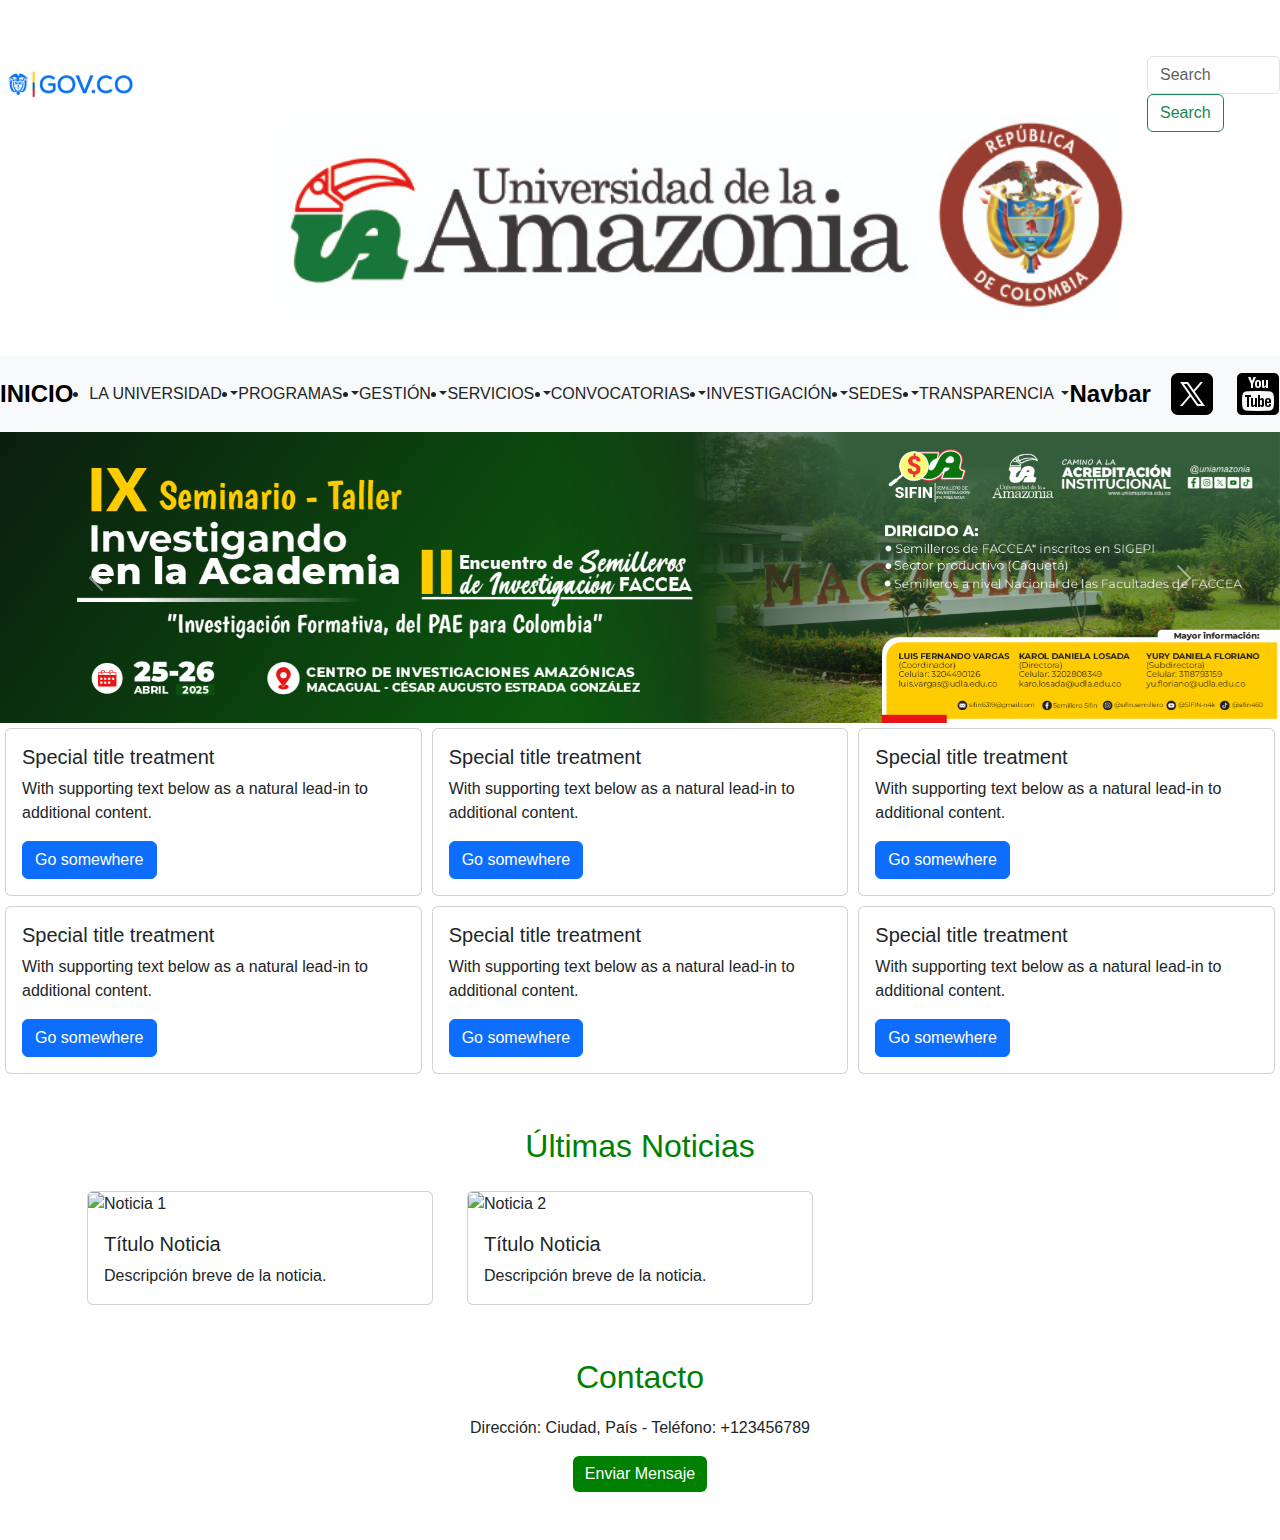
==== html/index.html @ 911b26de "Proyecto Udla" ====
<!DOCTYPE html>
<html lang="es">
<head>
    <meta charset="UTF-8">
    <meta name="viewport" content="width=device-width, initial-scale=1.0">
    <title>Universidad de la Amazonia</title>
    <link href="https://cdn.jsdelivr.net/npm/bootstrap@5.3.0/dist/css/bootstrap.min.css" rel="stylesheet">
    <link rel="stylesheet" href="../Css/Style.css">
</head>
<body>

    <!-- Banner Principal -->
    <header id="inicio" class="carousel slide" data-bs-ride="carousel">
        <div class="header-superior">
            <div>
                <img src="../img/logo.png" alt="">
            </div>        
            <div>
                        <form class="form-inline my-2 my-lg-0">
                          <input class="form-control mr-sm-2" type="search" placeholder="Search" aria-label="Search">
                          <button class="btn btn-outline-success my-2 my-sm-0" type="submit">Search</button>
                        </form>
                      </div>
                    </div>
              </nav>
        </div>


        <div class="header-inferior">
        <nav class="navbar navbar-expand-lg navbar-light bg-light">
            <a class="navbar-brand" href="#">INICIO</a>
            <button class="navbar-toggler" type="button" data-bs-toggle="collapse" data-bs-target="#navbarSupportedContent" aria-controls="navbarSupportedContent" aria-expanded="false" aria-label="Toggle navigation">
              <span class="navbar-toggler-icon"></span>
            </button>
        
                <li class="nav-item dropdown">
                  <a class="nav-link dropdown-toggle" href="#" id="navbarDropdown" role="button" data-bs-toggle="dropdown" aria-haspopup="true" aria-expanded="false">
                    LA UNIVERSIDAD
                  </a>
                  <ul class="dropdown-menu" aria-labelledby="navbarDropdown">
                    <li><a class="dropdown-item" href="#">Action</a></li>
                    <li><a class="dropdown-item" href="#">Another action</a></li>
                    <li><hr class="dropdown-divider"></li>
                    <li><a class="dropdown-item" href="#">Something else here</a></li>
                  </ul>
                </li>

                <li class="nav-item dropdown">
                    <a class="nav-link dropdown-toggle" href="#" id="navbarDropdown" role="button" data-bs-toggle="dropdown" aria-haspopup="true" aria-expanded="false">
                      PROGRAMAS
                    </a>
                    <ul class="dropdown-menu" aria-labelledby="navbarDropdown">
                      <li><a class="dropdown-item" href="#">Action</a></li>
                      <li><a class="dropdown-item" href="#">Another action</a></li>
                      <li><hr class="dropdown-divider"></li>
                      <li><a class="dropdown-item" href="#">Something else here</a></li>
                    </ul>
                  </li>

                  <li class="nav-item dropdown">
                    <a class="nav-link dropdown-toggle" href="#" id="navbarDropdown" role="button" data-bs-toggle="dropdown" aria-haspopup="true" aria-expanded="false">
                      GESTIÓN
                    </a>
                    <ul class="dropdown-menu" aria-labelledby="navbarDropdown">
                      <li><a class="dropdown-item" href="#">Action</a></li>
                      <li><a class="dropdown-item" href="#">Another action</a></li>
                      <li><hr class="dropdown-divider"></li>
                      <li><a class="dropdown-item" href="#">Something else here</a></li>
                    </ul>
                  </li><li class="nav-item dropdown">
                    <a class="nav-link dropdown-toggle" href="#" id="navbarDropdown" role="button" data-bs-toggle="dropdown" aria-haspopup="true" aria-expanded="false">
                      SERVICIOS
                    </a>
                    <ul class="dropdown-menu" aria-labelledby="navbarDropdown">
                      <li><a class="dropdown-item" href="#">Action</a></li>
                      <li><a class="dropdown-item" href="#">Another action</a></li>
                      <li><hr class="dropdown-divider"></li>
                      <li><a class="dropdown-item" href="#">Something else here</a></li>
                    </ul>
                  </li><li class="nav-item dropdown">
                    <a class="nav-link dropdown-toggle" href="#" id="navbarDropdown" role="button" data-bs-toggle="dropdown" aria-haspopup="true" aria-expanded="false">
                      CONVOCATORIAS
                    </a>
                    <ul class="dropdown-menu" aria-labelledby="navbarDropdown">
                      <li><a class="dropdown-item" href="#">Action</a></li>
                      <li><a class="dropdown-item" href="#">Another action</a></li>
                      <li><hr class="dropdown-divider"></li>
                      <li><a class="dropdown-item" href="#">Something else here</a></li>
                    </ul>
                  </li><li class="nav-item dropdown">
                    <a class="nav-link dropdown-toggle" href="#" id="navbarDropdown" role="button" data-bs-toggle="dropdown" aria-haspopup="true" aria-expanded="false">
                      INVESTIGACIÓN
                    </a>
                    <ul class="dropdown-menu" aria-labelledby="navbarDropdown">
                      <li><a class="dropdown-item" href="#">Action</a></li>
                      <li><a class="dropdown-item" href="#">Another action</a></li>
                      <li><hr class="dropdown-divider"></li>
                      <li><a class="dropdown-item" href="#">Something else here</a></li>
                    </ul>
                  </li>

                  <li class="nav-item dropdown">
                    <a class="nav-link dropdown-toggle" href="#" id="navbarDropdown" role="button" data-bs-toggle="dropdown" aria-haspopup="true" aria-expanded="false">
                      SEDES
                    </a>
                    <ul class="dropdown-menu" aria-labelledby="navbarDropdown">
                      <li><a class="dropdown-item" href="#">Action</a></li>
                      <li><a class="dropdown-item" href="#">Another action</a></li>
                      <li><hr class="dropdown-divider"></li>
                      <li><a class="dropdown-item" href="#">Something else here</a></li>
                    </ul>
                  </li>

                  <li class="nav-item dropdown">
                    <a class="nav-link dropdown-toggle" href="#" id="navbarDropdown" role="button" data-bs-toggle="dropdown" aria-haspopup="true" aria-expanded="false">
                      TRANSPARENCIA
                    </a>
                    <ul class="dropdown-menu" aria-labelledby="navbarDropdown">
                      <li><a class="dropdown-item" href="#">Action</a></li>
                      <li><a class="dropdown-item" href="#">Another action</a></li>
                      <li><hr class="dropdown-divider"></li>
                      <li><a class="dropdown-item" href="#">Something else here</a></li>
                    </ul>
                  </li>
            
                  <a class="navbar-brand" href="#">Navbar</a>
                  <button class="navbar-toggler" type="button" data-bs-toggle="collapse" data-bs-target="#navbarSupportedContent" aria-controls="navbarSupportedContent" aria-expanded="false" aria-label="Toggle navigation">
                    <span class="navbar-toggler-icon"></span>
                  </button>
                  <a class="navbar-brand" href="#"><img src="../img/icons8-x-50.png" alt=""></a>
                  <button class="navbar-toggler" type="button" data-bs-toggle="collapse" data-bs-target="#navbarSupportedContent" aria-controls="navbarSupportedContent" aria-expanded="false" aria-label="Toggle navigation">
                    <span class="navbar-toggler-icon"></span>
                  </button>
                  <a class="navbar-brand" href="#"><img src="../img/icons8-youtube-50.png" alt=""></a>
                  <button class="navbar-toggler" type="button" data-bs-toggle="collapse" data-bs-target="#navbarSupportedContent" aria-controls="navbarSupportedContent" aria-expanded="false" aria-label="Toggle navigation">
                    <span class="navbar-toggler-icon"></span>
                  </button>
                  <a class="navbar-brand" href="#"><img src="../img/icons8-facebook-50.png" alt=""></a>
                  <button class="navbar-toggler" type="button" data-bs-toggle="collapse" data-bs-target="#navbarSupportedContent" aria-controls="navbarSupportedContent" aria-expanded="false" aria-label="Toggle navigation">
                    <span class="navbar-toggler-icon"></span>
                  </button>
                </div>
        </nav>
    </header>


    <main class="container-main">
        <div id="carouselExampleControls" class="carousel slide" data-bs-ride="carousel">
            <div class="carousel-inner">
                <div class="carousel-item active">
                    <img class="d-block w-100" src="../img/1.png" alt="First slide">
                </div>
                <div class="carousel-item">
                    <img class="d-block w-100" src="../img/2.jpg" alt="Second slide">
                </div>
                <div class="carousel-item">
                    <img class="d-block w-100" src="../img/3.png" alt="Third slide">
                </div>
            </div>
            <button class="carousel-control-prev" type="button" data-bs-target="#carouselExampleControls" data-bs-slide="prev">
                <span class="carousel-control-prev-icon" aria-hidden="true"></span>
                <span class="visually-hidden">Previous</span>
            </button>
            <button class="carousel-control-next" type="button" data-bs-target="#carouselExampleControls" data-bs-slide="next">
                <span class="carousel-control-next-icon" aria-hidden="true"></span>
                <span class="visually-hidden">Next</span>
            </button>
        </div>

        <DIV class="tarjetas">
            <div class="card" style="width: 18rem;">
                <div class="card-body">
                  <h5 class="card-title">Special title treatment</h5>
                  <p class="card-text">With supporting text below as a natural lead-in to additional content.</p>
                  <a href="#" class="btn btn-primary">Go somewhere</a>
                </div>
              </div>
              <div class="card" style="width: 18rem;">
                <div class="card-body">
                  <h5 class="card-title">Special title treatment</h5>
                  <p class="card-text">With supporting text below as a natural lead-in to additional content.</p>
                  <a href="#" class="btn btn-primary">Go somewhere</a>
                </div>
              </div>
              <div class="card" style="width: 18rem;">
                <div class="card-body">
                  <h5 class="card-title">Special title treatment</h5>
                  <p class="card-text">With supporting text below as a natural lead-in to additional content.</p>
                  <a href="#" class="btn btn-primary">Go somewhere</a>
                </div>
              </div>
              <div class="card" style="width: 18rem;">
                <div class="card-body">
                  <h5 class="card-title">Special title treatment</h5>
                  <p class="card-text">With supporting text below as a natural lead-in to additional content.</p>
                  <a href="#" class="btn btn-primary">Go somewhere</a>
                </div>
              </div>
              <div class="card" style="width: 18rem;">
                <div class="card-body">
                  <h5 class="card-title">Special title treatment</h5>
                  <p class="card-text">With supporting text below as a natural lead-in to additional content.</p>
                  <a href="#" class="btn btn-primary">Go somewhere</a>
                </div>
              </div>
              <div class="card" style="width: 18rem;">
                <div class="card-body">
                  <h5 class="card-title">Special title treatment</h5>
                  <p class="card-text">With supporting text below as a natural lead-in to additional content.</p>
                  <a href="#" class="btn btn-primary">Go somewhere</a>
                </div>
              </div>
        </DIV>
        
    </main>
    <!-- Sección de Noticias -->
    <section id="noticias" class="container my-5">
        <h2 class="text-center">Últimas Noticias</h2>
        <div class="row">
            <div class="col-md-4">
                <div class="card">
                    <img src="noticia1.jpg" class="card-img-top" alt="Noticia 1">
                    <div class="card-body">
                        <h5 class="card-title">Título Noticia</h5>
                        <p class="card-text">Descripción breve de la noticia.</p>
                    </div>
                </div>
            </div>
            <div class="col-md-4">
                <div class="card">
                    <img src="noticia2.jpg" class="card-img-top" alt="Noticia 2">
                    <div class="card-body">
                        <h5 class="card-title">Título Noticia</h5>
                        <p class="card-text">Descripción breve de la noticia.</p>
                    </div>
                </div>
            </div>
        </div>
    </section>

    <!-- Sección de Contacto -->
    <section id="contacto" class="container my-5">
        <h2 class="text-center">Contacto</h2>
        <p class="text-center">Dirección: Ciudad, País - Teléfono: +123456789</p>
        <div class="text-center">
            <button class="btn btn-success">Enviar Mensaje</button>
        </div>
    </section>

    <script src="https://cdn.jsdelivr.net/npm/bootstrap@5.3.0/dist/js/bootstrap.bundle.min.js"></script>
</body>
</html>
---- Css/Style.css ----
body {
    font-family: Arial, sans-serif;
    margin-top: 56px;
}

.header-superior{
    display: flex;
}

#navbarDropdown{
    text-decoration: none;
}

ul{
    text-decoration: none;
}

.header-inferior{
    background-color: green;
}

.navbar-brand {
    font-size: 1.5rem;
    font-weight: bold;
}

h2 {
    margin-bottom: 20px;
    color: green;
}

.card {
    transition: transform 0.3s;
}

.card:hover {
    transform: scale(1.05);
}

.btn-success {
    background-color:green;
    border: none;
}

.btn-success:hover {
    background-color:blanchedalmond;
}



.tarjetas {
    display: flex;
    flex-wrap: wrap; /* Permite que los elementos se envuelvan en varias filas */
    justify-content: space-between; /* Opcional, para distribuir mejor los elementos */
}

.card {
    flex: 1 1 calc(33.33% - 10px); /* Cada elemento ocupa un tercio del ancho con margen */
    margin: 5px; /* Ajusta para evitar desbordamientos */
}
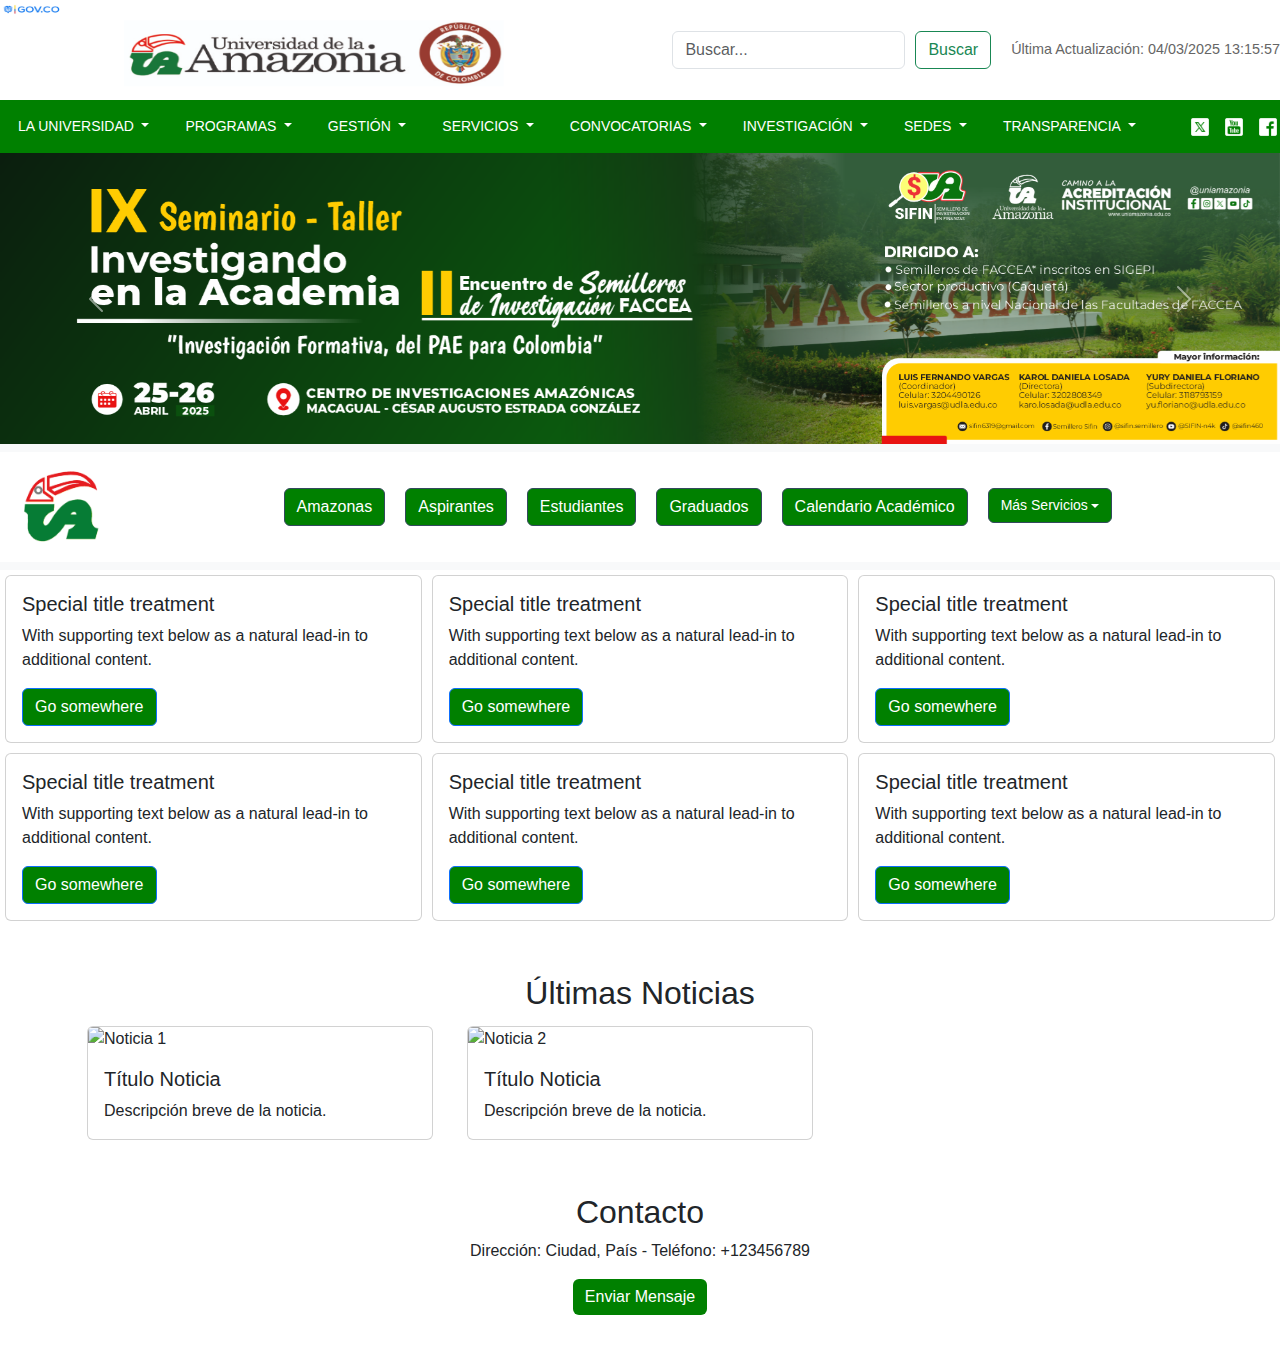
==== commit d76a5122: "proyecto udla" ====
--- a/html/index.html
+++ b/html/index.html
@@ -9,163 +9,198 @@
 </head>
 <body>
 
-    <!-- Banner Principal -->
-    <header id="inicio" class="carousel slide" data-bs-ride="carousel">
-        <div class="header-superior">
-            <div>
-                <img src="../img/logo.png" alt="">
-            </div>        
-            <div>
-                        <form class="form-inline my-2 my-lg-0">
-                          <input class="form-control mr-sm-2" type="search" placeholder="Search" aria-label="Search">
-                          <button class="btn btn-outline-success my-2 my-sm-0" type="submit">Search</button>
-                        </form>
-                      </div>
-                    </div>
-              </nav>
-        </div>
-
-
-        <div class="header-inferior">
-        <nav class="navbar navbar-expand-lg navbar-light bg-light">
-            <a class="navbar-brand" href="#">INICIO</a>
+  <header id="inicio">
+    <div class="header-superior">
+        <div class="logo">
+            <img src="../img/logo.png" alt="Logo Universidad de la Amazonia">
+        </div>
+        <div class="search-bar">
+            <form class="form-inline">
+                <input class="form-control" type="search" placeholder="Buscar..." aria-label="Search">
+                <button class="btn btn-outline-success" type="submit">Buscar</button>
+            </form>
+            <div class="last-update">
+                Última Actualización: 04/03/2025 13:15:57
+            </div>
+        </div>
+    </div>
+
+    <div class="header-inferior">
+      <nav class="navbar navbar-expand-lg navbar-light">
             <button class="navbar-toggler" type="button" data-bs-toggle="collapse" data-bs-target="#navbarSupportedContent" aria-controls="navbarSupportedContent" aria-expanded="false" aria-label="Toggle navigation">
-              <span class="navbar-toggler-icon"></span>
+                <span class="navbar-toggler-icon"></span>
             </button>
+            <div class="collapse navbar-collapse" id="navbarSupportedContent">
+                <ul class="navbar-nav me-auto mb-2 mb-lg-0">
+                    <li class="nav-item dropdown">
+                        <a class="nav-link dropdown-toggle" href="#" id="navbarDropdownUniversidad" role="button" data-bs-toggle="dropdown" aria-expanded="false">
+                            LA UNIVERSIDAD
+                        </a>
+                        <ul class="dropdown-menu" aria-labelledby="navbarDropdownUniversidad">
+                            <li><a class="dropdown-item" href="#">Action</a></li>
+                            <li><a class="dropdown-item" href="#">Another action</a></li>
+                            <li><hr class="dropdown-divider"></li>
+                            <li><a class="dropdown-item" href="#">Something else here</a></li>
+                        </ul>
+                    </li>
+                    <li class="nav-item dropdown">
+                        <a class="nav-link dropdown-toggle" href="#" id="navbarDropdownProgramas" role="button" data-bs-toggle="dropdown" aria-expanded="false">
+                            PROGRAMAS
+                        </a>
+                        <ul class="dropdown-menu" aria-labelledby="navbarDropdownProgramas">
+                            <li><a class="dropdown-item" href="#">Action</a></li>
+                            <li><a class="dropdown-item" href="#">Another action</a></li>
+                            <li><hr class="dropdown-divider"></li>
+                            <li><a class="dropdown-item" href="#">Something else here</a></li>
+                        </ul>
+                    </li>
+                    <li class="nav-item dropdown">
+                        <a class="nav-link dropdown-toggle" href="#" id="navbarDropdownGestion" role="button" data-bs-toggle="dropdown" aria-expanded="false">
+                            GESTIÓN
+                        </a>
+                        <ul class="dropdown-menu" aria-labelledby="navbarDropdownGestion">
+                            <li><a class="dropdown-item" href="#">Action</a></li>
+                            <li><a class="dropdown-item" href="#">Another action</a></li>
+                            <li><hr class="dropdown-divider"></li>
+                            <li><a class="dropdown-item" href="#">Something else here</a></li>
+                        </ul>
+                    </li>
+                    <li class="nav-item dropdown">
+                        <a class="nav-link dropdown-toggle" href="#" id="navbarDropdownServicios" role="button" data-bs-toggle="dropdown" aria-expanded="false">
+                            SERVICIOS
+                        </a>
+                        <ul class="dropdown-menu" aria-labelledby="navbarDropdownServicios">
+                            <li><a class="dropdown-item" href="#">Action</a></li>
+                            <li><a class="dropdown-item" href="#">Another action</a></li>
+                            <li><hr class="dropdown-divider"></li>
+                            <li><a class="dropdown-item" href="#">Something else here</a></li>
+                        </ul>
+                    </li>
+                    <li class="nav-item dropdown">
+                        <a class="nav-link dropdown-toggle" href="#" id="navbarDropdownConvocatorias" role="button" data-bs-toggle="dropdown" aria-expanded="false">
+                            CONVOCATORIAS
+                        </a>
+                        <ul class="dropdown-menu" aria-labelledby="navbarDropdownConvocatorias">
+                            <li><a class="dropdown-item" href="#">Action</a></li>
+                            <li><a class="dropdown-item" href="#">Another action</a></li>
+                            <li><hr class="dropdown-divider"></li>
+                            <li><a class="dropdown-item" href="#">Something else here</a></li>
+                        </ul>
+                    </li>
+                    <li class="nav-item dropdown">
+                        <a class="nav-link dropdown-toggle" href="#" id="navbarDropdownInvestigacion" role="button" data-bs-toggle="dropdown" aria-expanded="false">
+                            INVESTIGACIÓN
+                        </a>
+                        <ul class="dropdown-menu" aria-labelledby="navbarDropdownInvestigacion">
+                            <li><a class="dropdown-item" href="#">Action</a></li>
+                            <li><a class="dropdown-item" href="#">Another action</a></li>
+                            <li><hr class="dropdown-divider"></li>
+                            <li><a class="dropdown-item" href="#">Something else here</a></li>
+                        </ul>
+                    </li>
+                    <li class="nav-item dropdown">
+                        <a class="nav-link dropdown-toggle" href="#" id="navbarDropdownSedes" role="button" data-bs-toggle="dropdown" aria-expanded="false">
+                            SEDES
+                        </a>
+                        <ul class="dropdown-menu" aria-labelledby="navbarDropdownSedes">
+                            <li><a class="dropdown-item" href="#">Action</a></li>
+                            <li><a class="dropdown-item" href="#">Another action</a></li>
+                            <li><hr class="dropdown-divider"></li>
+                            <li><a class="dropdown-item" href="#">Something else here</a></li>
+                        </ul>
+                    </li>
+                    <li class="nav-item dropdown">
+                        <a class="nav-link dropdown-toggle" href="#" id="navbarDropdownTransparencia" role="button" data-bs-toggle="dropdown" aria-expanded="false">
+                            TRANSPARENCIA
+                        </a>
+                        <ul class="dropdown-menu" aria-labelledby="navbarDropdownTransparencia">
+                            <li><a class="dropdown-item" href="#">Action</a></li>
+                            <li><a class="dropdown-item" href="#">Another action</a></li>
+                            <li><hr class="dropdown-divider"></li>
+                            <li><a class="dropdown-item" href="#">Something else here</a></li>
+                        </ul>
+                    </li>
+                </ul>
+                <div class="social-icons">
+                    <a href="#"><img src="../img/icons8-x-30.png" alt="X"></a>
+                    <a href="#"><img src="../img/icons8-youtube-30.png" alt="YouTube"></a>
+                    <a href="#"><img src="../img/icons8-facebook-30.png" alt="Facebook"></a>
+                </div>
+            </div>
+        </nav>
+    </div>
+</header>
+
+
+
+
+    <main class="container-main">
+
+      <div id="carouselExampleControls" class="carousel slide" data-bs-ride="carousel">
+        <div class="carousel-inner">
+            <div class="carousel-item active">
+                <img class="d-block w-100" src="../img/1.png" alt="First slide">
+            </div>
+            <div class="carousel-item">
+                <img class="d-block w-100" src="../img/2.jpg" alt="Second slide">
+            </div>
+            <div class="carousel-item">
+                <img class="d-block w-100" src="../img/3.png" alt="Third slide">
+            </div>
+        </div>
+        <button class="carousel-control-prev" type="button" data-bs-target="#carouselExampleControls" data-bs-slide="prev">
+            <span class="carousel-control-prev-icon" aria-hidden="true"></span>
+            <span class="visually-hidden">Previous</span>
+        </button>
+        <button class="carousel-control-next" type="button" data-bs-target="#carouselExampleControls" data-bs-slide="next">
+            <span class="carousel-control-next-icon" aria-hidden="true"></span>
+            <span class="visually-hidden">Next</span>
+        </button>
+    </div>
+
+      <nav class="navbar navbar-expand-lg navbar-light bg-light">
+        <div class="container-fluid">
+            <a class="navbar-brand" href="#">
+                <img class="logo-u" src="../img/Logo-u-amazonia.png" alt="Logo" class="d-inline-block align-text-top">
+            </a>
+            <button class="navbar-toggler" type="button" data-bs-toggle="collapse" data-bs-target="#mainNavigation" aria-controls="mainNavigation" aria-expanded="false" aria-label="Toggle navigation">
+                <span class="navbar-toggler-icon"></span>
+            </button>
+            <div class="collapse navbar-collapse" id="mainNavigation">
+                <div class="navbar-nav mx-auto">
+                    <div class="nav-item">
+                        <a href="#" class="btn btn-primary">Amazonas</a>
+                    </div>
+                    <div class="nav-item">
+                        <a href="#" class="btn btn-primary">Aspirantes</a>
+                    </div>
+                    <div class="nav-item">
+                        <a href="#" class="btn btn-primary">Estudiantes</a>
+                    </div>
+                    <div class="nav-item">
+                        <a href="#" class="btn btn-primary">Graduados</a>
+                    </div>
+                    <div class="nav-item">
+                        <a href="#" class="btn btn-primary">Calendario Académico</a>
+                    </div>
+                    <div class="nav-item dropdown">
+                        <a class="btn btn-primary dropdown-toggle" href="#" role="button" data-bs-toggle="dropdown" aria-expanded="false">
+                            Más Servicios
+                        </a>
+                        <ul class="dropdown-menu">
+                            <li><a class="dropdown-item" href="#">Transparencia</a></li>
+                            <li><a class="dropdown-item" href="#">Catálogo en Línea</a></li>
+                            <li><a class="dropdown-item" href="#">PQRS-D</a></li>
+                            <li><a class="dropdown-item" href="#">Participa</a></li>
+                            <li><a class="dropdown-item" href="#">Contratación</a></li>
+                        </ul>
+                    </div>
+                </div>
+            </div>
+        </div>
+    </nav>
+    
         
-                <li class="nav-item dropdown">
-                  <a class="nav-link dropdown-toggle" href="#" id="navbarDropdown" role="button" data-bs-toggle="dropdown" aria-haspopup="true" aria-expanded="false">
-                    LA UNIVERSIDAD
-                  </a>
-                  <ul class="dropdown-menu" aria-labelledby="navbarDropdown">
-                    <li><a class="dropdown-item" href="#">Action</a></li>
-                    <li><a class="dropdown-item" href="#">Another action</a></li>
-                    <li><hr class="dropdown-divider"></li>
-                    <li><a class="dropdown-item" href="#">Something else here</a></li>
-                  </ul>
-                </li>
-
-                <li class="nav-item dropdown">
-                    <a class="nav-link dropdown-toggle" href="#" id="navbarDropdown" role="button" data-bs-toggle="dropdown" aria-haspopup="true" aria-expanded="false">
-                      PROGRAMAS
-                    </a>
-                    <ul class="dropdown-menu" aria-labelledby="navbarDropdown">
-                      <li><a class="dropdown-item" href="#">Action</a></li>
-                      <li><a class="dropdown-item" href="#">Another action</a></li>
-                      <li><hr class="dropdown-divider"></li>
-                      <li><a class="dropdown-item" href="#">Something else here</a></li>
-                    </ul>
-                  </li>
-
-                  <li class="nav-item dropdown">
-                    <a class="nav-link dropdown-toggle" href="#" id="navbarDropdown" role="button" data-bs-toggle="dropdown" aria-haspopup="true" aria-expanded="false">
-                      GESTIÓN
-                    </a>
-                    <ul class="dropdown-menu" aria-labelledby="navbarDropdown">
-                      <li><a class="dropdown-item" href="#">Action</a></li>
-                      <li><a class="dropdown-item" href="#">Another action</a></li>
-                      <li><hr class="dropdown-divider"></li>
-                      <li><a class="dropdown-item" href="#">Something else here</a></li>
-                    </ul>
-                  </li><li class="nav-item dropdown">
-                    <a class="nav-link dropdown-toggle" href="#" id="navbarDropdown" role="button" data-bs-toggle="dropdown" aria-haspopup="true" aria-expanded="false">
-                      SERVICIOS
-                    </a>
-                    <ul class="dropdown-menu" aria-labelledby="navbarDropdown">
-                      <li><a class="dropdown-item" href="#">Action</a></li>
-                      <li><a class="dropdown-item" href="#">Another action</a></li>
-                      <li><hr class="dropdown-divider"></li>
-                      <li><a class="dropdown-item" href="#">Something else here</a></li>
-                    </ul>
-                  </li><li class="nav-item dropdown">
-                    <a class="nav-link dropdown-toggle" href="#" id="navbarDropdown" role="button" data-bs-toggle="dropdown" aria-haspopup="true" aria-expanded="false">
-                      CONVOCATORIAS
-                    </a>
-                    <ul class="dropdown-menu" aria-labelledby="navbarDropdown">
-                      <li><a class="dropdown-item" href="#">Action</a></li>
-                      <li><a class="dropdown-item" href="#">Another action</a></li>
-                      <li><hr class="dropdown-divider"></li>
-                      <li><a class="dropdown-item" href="#">Something else here</a></li>
-                    </ul>
-                  </li><li class="nav-item dropdown">
-                    <a class="nav-link dropdown-toggle" href="#" id="navbarDropdown" role="button" data-bs-toggle="dropdown" aria-haspopup="true" aria-expanded="false">
-                      INVESTIGACIÓN
-                    </a>
-                    <ul class="dropdown-menu" aria-labelledby="navbarDropdown">
-                      <li><a class="dropdown-item" href="#">Action</a></li>
-                      <li><a class="dropdown-item" href="#">Another action</a></li>
-                      <li><hr class="dropdown-divider"></li>
-                      <li><a class="dropdown-item" href="#">Something else here</a></li>
-                    </ul>
-                  </li>
-
-                  <li class="nav-item dropdown">
-                    <a class="nav-link dropdown-toggle" href="#" id="navbarDropdown" role="button" data-bs-toggle="dropdown" aria-haspopup="true" aria-expanded="false">
-                      SEDES
-                    </a>
-                    <ul class="dropdown-menu" aria-labelledby="navbarDropdown">
-                      <li><a class="dropdown-item" href="#">Action</a></li>
-                      <li><a class="dropdown-item" href="#">Another action</a></li>
-                      <li><hr class="dropdown-divider"></li>
-                      <li><a class="dropdown-item" href="#">Something else here</a></li>
-                    </ul>
-                  </li>
-
-                  <li class="nav-item dropdown">
-                    <a class="nav-link dropdown-toggle" href="#" id="navbarDropdown" role="button" data-bs-toggle="dropdown" aria-haspopup="true" aria-expanded="false">
-                      TRANSPARENCIA
-                    </a>
-                    <ul class="dropdown-menu" aria-labelledby="navbarDropdown">
-                      <li><a class="dropdown-item" href="#">Action</a></li>
-                      <li><a class="dropdown-item" href="#">Another action</a></li>
-                      <li><hr class="dropdown-divider"></li>
-                      <li><a class="dropdown-item" href="#">Something else here</a></li>
-                    </ul>
-                  </li>
-            
-                  <a class="navbar-brand" href="#">Navbar</a>
-                  <button class="navbar-toggler" type="button" data-bs-toggle="collapse" data-bs-target="#navbarSupportedContent" aria-controls="navbarSupportedContent" aria-expanded="false" aria-label="Toggle navigation">
-                    <span class="navbar-toggler-icon"></span>
-                  </button>
-                  <a class="navbar-brand" href="#"><img src="../img/icons8-x-50.png" alt=""></a>
-                  <button class="navbar-toggler" type="button" data-bs-toggle="collapse" data-bs-target="#navbarSupportedContent" aria-controls="navbarSupportedContent" aria-expanded="false" aria-label="Toggle navigation">
-                    <span class="navbar-toggler-icon"></span>
-                  </button>
-                  <a class="navbar-brand" href="#"><img src="../img/icons8-youtube-50.png" alt=""></a>
-                  <button class="navbar-toggler" type="button" data-bs-toggle="collapse" data-bs-target="#navbarSupportedContent" aria-controls="navbarSupportedContent" aria-expanded="false" aria-label="Toggle navigation">
-                    <span class="navbar-toggler-icon"></span>
-                  </button>
-                  <a class="navbar-brand" href="#"><img src="../img/icons8-facebook-50.png" alt=""></a>
-                  <button class="navbar-toggler" type="button" data-bs-toggle="collapse" data-bs-target="#navbarSupportedContent" aria-controls="navbarSupportedContent" aria-expanded="false" aria-label="Toggle navigation">
-                    <span class="navbar-toggler-icon"></span>
-                  </button>
-                </div>
-        </nav>
-    </header>
-
-
-    <main class="container-main">
-        <div id="carouselExampleControls" class="carousel slide" data-bs-ride="carousel">
-            <div class="carousel-inner">
-                <div class="carousel-item active">
-                    <img class="d-block w-100" src="../img/1.png" alt="First slide">
-                </div>
-                <div class="carousel-item">
-                    <img class="d-block w-100" src="../img/2.jpg" alt="Second slide">
-                </div>
-                <div class="carousel-item">
-                    <img class="d-block w-100" src="../img/3.png" alt="Third slide">
-                </div>
-            </div>
-            <button class="carousel-control-prev" type="button" data-bs-target="#carouselExampleControls" data-bs-slide="prev">
-                <span class="carousel-control-prev-icon" aria-hidden="true"></span>
-                <span class="visually-hidden">Previous</span>
-            </button>
-            <button class="carousel-control-next" type="button" data-bs-target="#carouselExampleControls" data-bs-slide="next">
-                <span class="carousel-control-next-icon" aria-hidden="true"></span>
-                <span class="visually-hidden">Next</span>
-            </button>
-        </div>
 
         <DIV class="tarjetas">
             <div class="card" style="width: 18rem;">
--- a/Css/Style.css
+++ b/Css/Style.css
@@ -1,22 +1,56 @@
 body {
     font-family: Arial, sans-serif;
-    margin-top: 56px;
+    margin-top: 0;
 }
 
-.header-superior{
+
+.header-superior {
     display: flex;
+    justify-content: space-between;
+    align-items: center;
+    padding: 0px;
+    background-color: white;
+    margin-top: 0;
 }
 
-#navbarDropdown{
-    text-decoration: none;
+.logo{
+    width: 50%;
 }
 
-ul{
-    text-decoration: none;
+.logo img {
+    height: 100px;
+    width: 80%;
 }
 
-.header-inferior{
-    background-color: green;
+
+.search-bar {
+    display: flex;
+    align-items: center;
+}
+
+.search-bar .form-inline {
+    display: flex;
+    align-items: center;
+}
+
+.search-bar .form-control {
+    margin-right: 10px;
+}
+
+.last-update {
+    margin-left: 20px;
+    font-size: 0.9em;
+    color: #666;
+}
+
+header .header-inferior {
+    background-color: green !important;
+    color: white;
+}
+
+.dropdown-toggle{
+    color: white;
+    font-size: 14px;
 }
 
 .navbar-brand {
@@ -24,11 +58,22 @@
     font-weight: bold;
 }
 
-h2 {
-    margin-bottom: 20px;
-    color: green;
+.navbar-nav .nav-item.dropdown:hover .dropdown-menu {
+    display: block;
 }
 
+.social-icons {
+    display: flex;
+    align-items: center;
+}
+
+.social-icons a {
+    margin-left: 10px;
+}
+
+.social-icons img {
+    height: 24px;
+}
 .card {
     transition: transform 0.3s;
 }
@@ -46,15 +91,79 @@
     background-color:blanchedalmond;
 }
 
-
-
 .tarjetas {
     display: flex;
-    flex-wrap: wrap; /* Permite que los elementos se envuelvan en varias filas */
-    justify-content: space-between; /* Opcional, para distribuir mejor los elementos */
+    flex-wrap: wrap;
+    justify-content: space-between; 
 }
 
 .card {
-    flex: 1 1 calc(33.33% - 10px); /* Cada elemento ocupa un tercio del ancho con margen */
-    margin: 5px; /* Ajusta para evitar desbordamientos */
+    flex: 1 1 calc(33.33% - 10px); 
+    margin: 5px; 
 }
+
+
+.nav-item {
+    margin: 0 10px;
+    text-align: center;
+}
+
+.nav-item .btn {
+    white-space: nowrap;
+    overflow: hidden;
+    text-overflow: ellipsis;
+    max-width: 200px;
+    display: flex;
+    align-items: center;
+    justify-content: center;
+}
+
+.nav-item .btn-primary {
+    background-color: #2c3e50;
+    border-color: #34495e;
+    transition: all 0.3s ease;
+}
+
+.nav-item .btn-primary:hover {
+    background-color: #34495e;
+    opacity: 0.9;
+    transform: scale(1.05);
+}
+
+.logo-u{
+    height: 100px;
+}
+
+.btn-primary{
+    background-color: green !important;
+}
+
+.container-fluid{
+    background-color: white;
+}
+
+
+@media (max-width: 992px) {
+    .nav-item {
+        margin: 10px 0;
+        width: 100%;
+    }
+    
+    .nav-item .btn {
+        max-width: 100%;
+    }
+}
+
+.dropdown-menu {
+    background-color: #f8f9fa;
+    border: 1px solid #ddd;
+}
+
+.dropdown-item {
+    color: #2c3e50;
+}
+
+.dropdown-item:hover {
+    background-color: #e9ecef;
+    color: #34495e;
+}